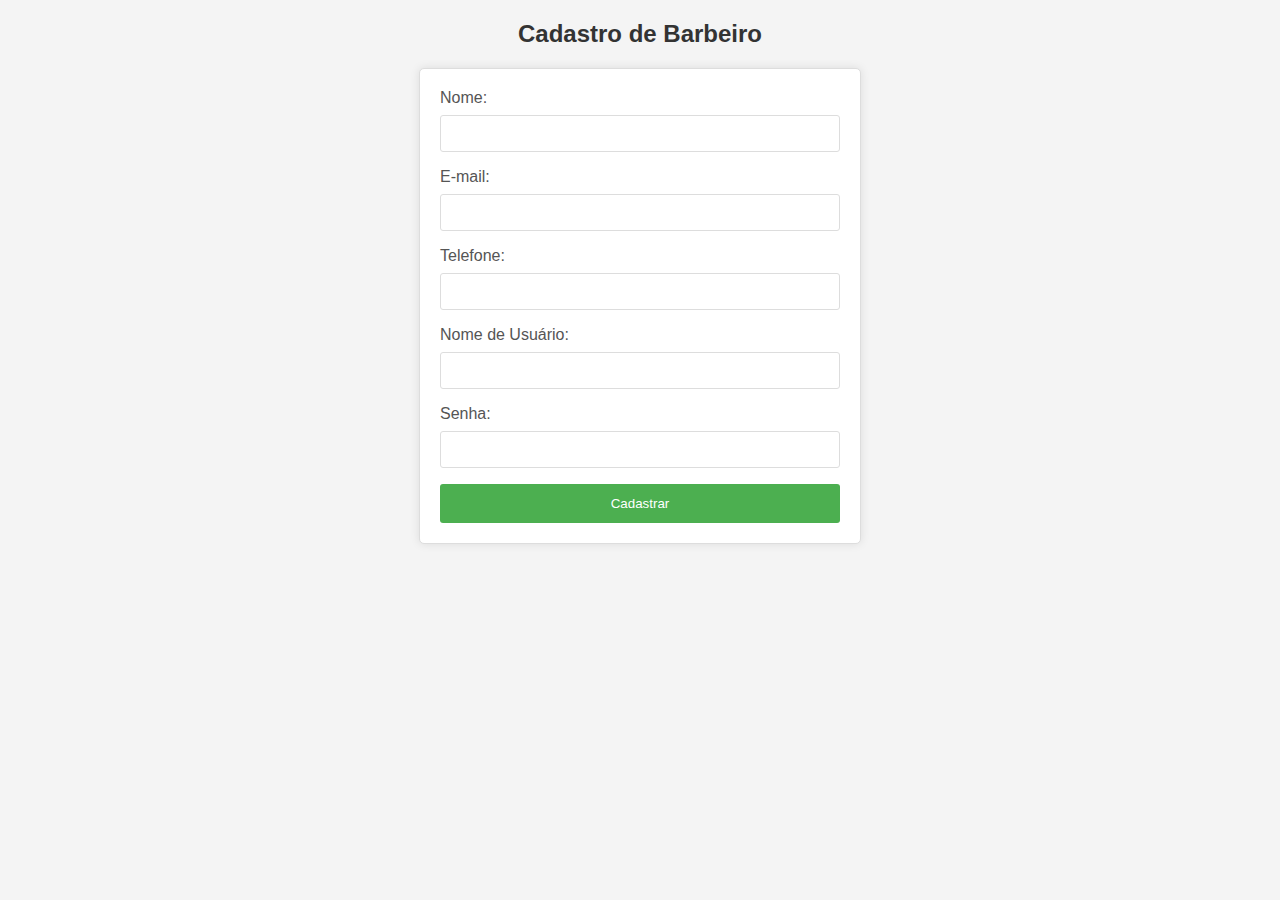
==== index.html @ b059e9de "site" ====
<!DOCTYPE html>
<html lang="en">
<head>
    <meta charset="UTF-8">
    <meta name="viewport" content="width=device-width, initial-scale=1.0">
    <link rel="stylesheet" href="style.css">
    <title>Formulário de Cadastro de Barbeiro</title>
</head>
<body>
    <h2>Cadastro de Barbeiro</h2>
    <form id="barberForm">
        <label for="barberName">Nome:</label>
        <input type="text" id="barberName" name="barberName" required>

        <label for="barberEmail">E-mail:</label>
        <input type="email" id="barberEmail" name="barberEmail" required>

        <label for="barberPhone">Telefone:</label>
        <input type="tel" id="barberPhone" name="barberPhone" required>

        <label for="barberUsername">Nome de Usuário:</label>
        <input type="text" id="barberUsername" name="barberUsername" required>

        <label for="barberPassword">Senha:</label>
        <input type="password" id="barberPassword" name="barberPassword" required>

        <button type="button" onclick="registerBarber()">Cadastrar</button>
    </form>

    <script src="script.js"></script>
</body>
</html>
---- style.css ----
body {
    font-family: 'Arial', sans-serif;
    margin: 0;
    padding: 0;
    background-color: #f4f4f4; /* Cor de fundo suave */
}

.container {
    max-width: 800px;
    margin: 50px auto;
    background-color: #fff; /* Cor de fundo branca */
    padding: 20px;
    box-shadow: 0 0 10px rgba(0, 0, 0, 0.1); /* Sombra suave */
    border-radius: 5px; /* Cantos arredondados */
}

h2 {
    text-align: center;
    margin-top: 20px;
    color: #333; /* Cor do texto mais escura */
}

form {
    display: flex;
    flex-direction: column;
    max-width: 400px;
    margin: 0 auto;
    background-color: #fff; /* Cor de fundo branca */
    padding: 20px;
    border: 1px solid #ddd; /* Cor da borda mais clara */
    border-radius: 5px; /* Cantos arredondados */
    box-shadow: 0 0 10px rgba(0, 0, 0, 0.1); /* Sombra suave */
}

label {
    margin-bottom: 8px;
    color: #555; /* Cor do texto mais escura */
}

input {
    padding: 10px;
    margin-bottom: 16px;
    border: 1px solid #ddd; /* Cor da borda mais clara */
    border-radius: 3px; /* Cantos arredondados */
}

button {
    background-color: #4caf50; /* Cor de fundo verde */
    color: #fff; /* Cor do texto branco */
    padding: 12px;
    border: none;
    border-radius: 3px; /* Cantos arredondados */
    cursor: pointer;
    transition: background-color 0.3s;
}

button:hover {
    background-color: #45a049; /* Cor de fundo verde mais escura ao passar o mouse */
}
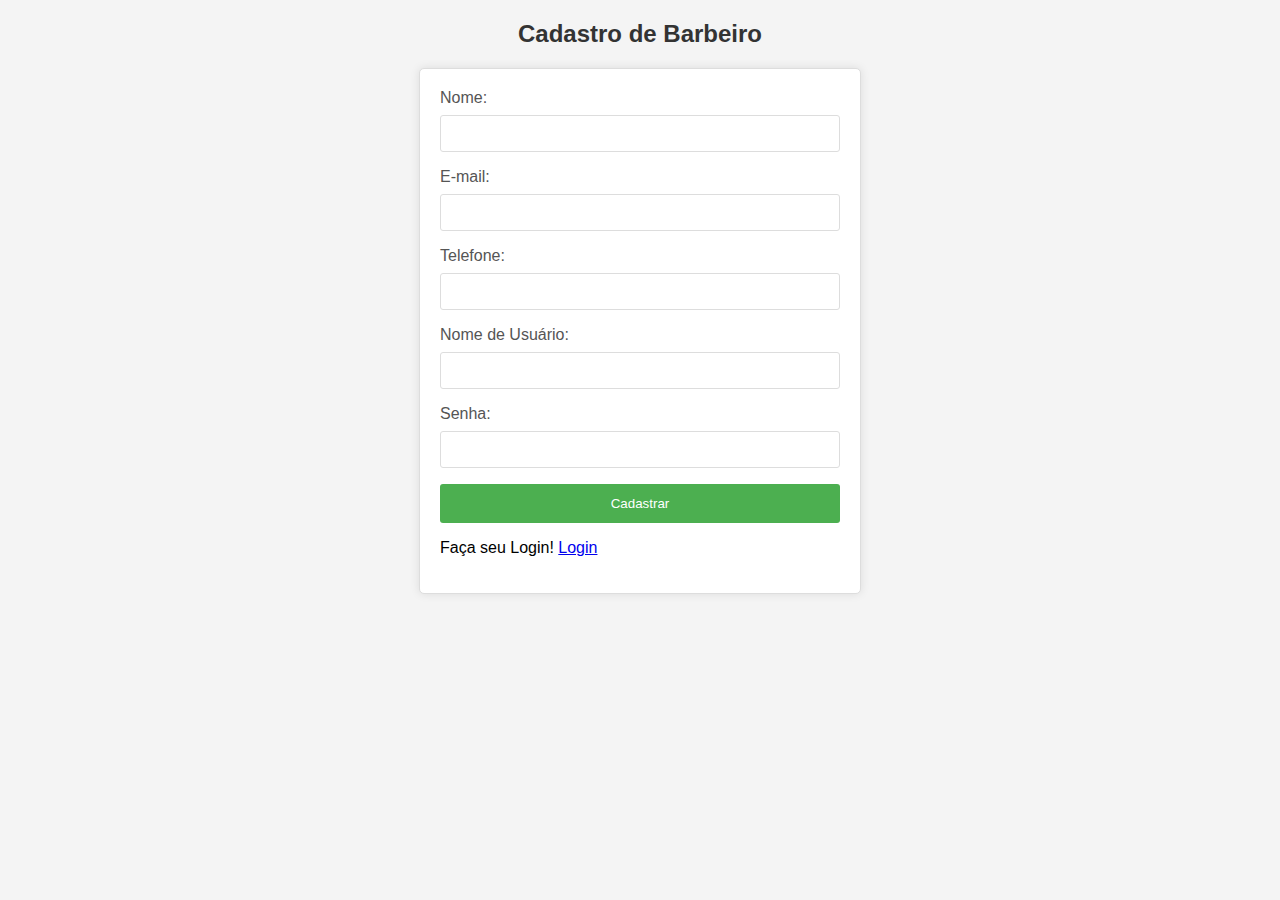
==== commit f0d95b93: "Update index.html" ====
--- a/index.html
+++ b/index.html
@@ -25,6 +25,7 @@
         <input type="password" id="barberPassword" name="barberPassword" required>
 
         <button type="button" onclick="registerBarber()">Cadastrar</button>
+        <p>Faça seu Login! <a href="login.html">Login</a></p>
     </form>
 
     <script src="script.js"></script>
